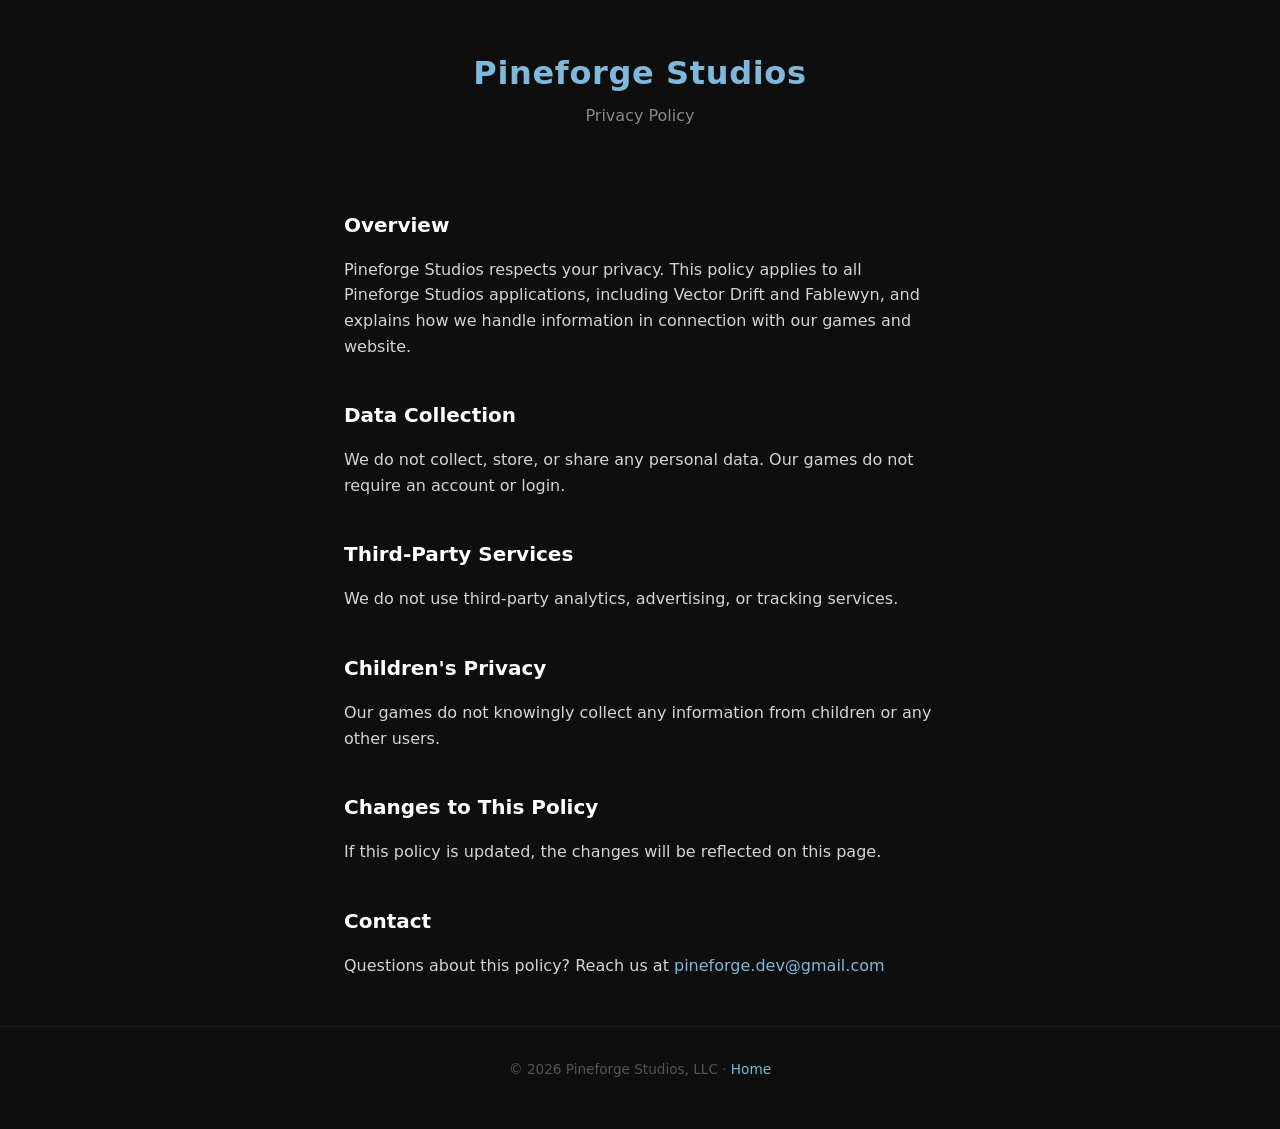
==== privacy.html @ 2ef28e93 "Add Vector Drift Google Play link and update privacy policy scope - Added placeholder Google Play li" ====
<!DOCTYPE html>
<html lang="en">
<head>
  <meta charset="UTF-8">
  <meta name="viewport" content="width=device-width, initial-scale=1.0">
  <meta name="description" content="Privacy Policy — Pineforge Studios">
  <title>Privacy Policy — Pineforge Studios</title>
  <link rel="stylesheet" href="style.css">
</head>
<body>

  <header class="site-header">
    <h1 class="studio-name"><a href="index.html">Pineforge Studios</a></h1>
    <p class="tagline">Privacy Policy</p>
  </header>

  <main>
    <section class="section">
      <h2>Overview</h2>
      <p>Pineforge Studios respects your privacy. This policy applies to all Pineforge Studios applications, including Vector Drift and Fablewyn, and explains how we handle information in connection with our games and website.</p>
    </section>

    <section class="section">
      <h2>Data Collection</h2>
      <p>We do not collect, store, or share any personal data. Our games do not require an account or login.</p>
    </section>

    <section class="section">
      <h2>Third-Party Services</h2>
      <p>We do not use third-party analytics, advertising, or tracking services.</p>
    </section>

    <section class="section">
      <h2>Children's Privacy</h2>
      <p>Our games do not knowingly collect any information from children or any other users.</p>
    </section>

    <section class="section">
      <h2>Changes to This Policy</h2>
      <p>If this policy is updated, the changes will be reflected on this page.</p>
    </section>

    <section class="section">
      <h2>Contact</h2>
      <p>Questions about this policy? Reach us at <a href="mailto:pineforge.dev@gmail.com">pineforge.dev@gmail.com</a></p>
    </section>
  </main>

  <footer class="site-footer">
    <p>&copy; 2026 Pineforge Studios, LLC &middot; <a href="index.html">Home</a></p>
  </footer>

</body>
</html>
---- style.css ----
/* ── Reset & Base ───────────────────────────────────── */
*,
*::before,
*::after {
  margin: 0;
  padding: 0;
  box-sizing: border-box;
}

html {
  font-size: 16px;
  -webkit-text-size-adjust: 100%;
}

body {
  font-family: "Segoe UI", system-ui, -apple-system, Helvetica, Arial, sans-serif;
  background-color: #0e0e0e;
  color: #d4d4d4;
  line-height: 1.6;
  min-height: 100vh;
  display: flex;
  flex-direction: column;
}

/* ── Layout ─────────────────────────────────────────── */
.site-header,
.site-footer {
  text-align: center;
  padding: 2rem 1.5rem;
}

.site-header {
  padding-top: 3rem;
}

main {
  flex: 1;
  max-width: 640px;
  margin: 0 auto;
  padding: 2rem 1.5rem;
  width: 100%;
}

/* ── Typography ─────────────────────────────────────── */
h1 {
  font-size: 2rem;
  font-weight: 700;
  color: #ffffff;
  letter-spacing: 0.02em;
}

h2 {
  font-size: 1.25rem;
  font-weight: 600;
  color: #ffffff;
  margin-bottom: 1rem;
}

p {
  margin-bottom: 1rem;
}

ul {
  margin-bottom: 1rem;
  padding-left: 1.25rem;
  color: #d4d4d4;
}

li {
  margin-bottom: 0.25rem;
}

/* ── Links ──────────────────────────────────────────── */
a {
  color: #7eb8da;
  text-decoration: none;
}

a:hover {
  text-decoration: underline;
}

/* ── Header ─────────────────────────────────────────── */
.site-logo {
  width: 48px;
  height: 48px;
  margin-bottom: 0.75rem;
}

.studio-name {
  margin-bottom: 0.25rem;
}

.tagline {
  font-size: 1rem;
  color: #888888;
}

h3 {
  font-size: 1.05rem;
  font-weight: 600;
  color: #ffffff;
  margin-top: 1.5rem;
  margin-bottom: 0.25rem;
}

.badge {
  font-size: 0.75rem;
  font-weight: 500;
  color: #888888;
  border: 1px solid #333333;
  border-radius: 3px;
  padding: 0.1em 0.4em;
  vertical-align: middle;
  margin-left: 0.25rem;
}

/* ── Sections ───────────────────────────────────────── */
.section {
  margin-bottom: 2.5rem;
}

.section:last-child {
  margin-bottom: 0;
}

/* ── Footer ─────────────────────────────────────────── */
.site-footer {
  font-size: 0.85rem;
  color: #555555;
  border-top: 1px solid #1a1a1a;
}

/* ── Responsive ─────────────────────────────────────── */
@media (max-width: 480px) {
  h1 {
    font-size: 1.5rem;
  }

  main {
    padding: 1.5rem 1rem;
  }
}
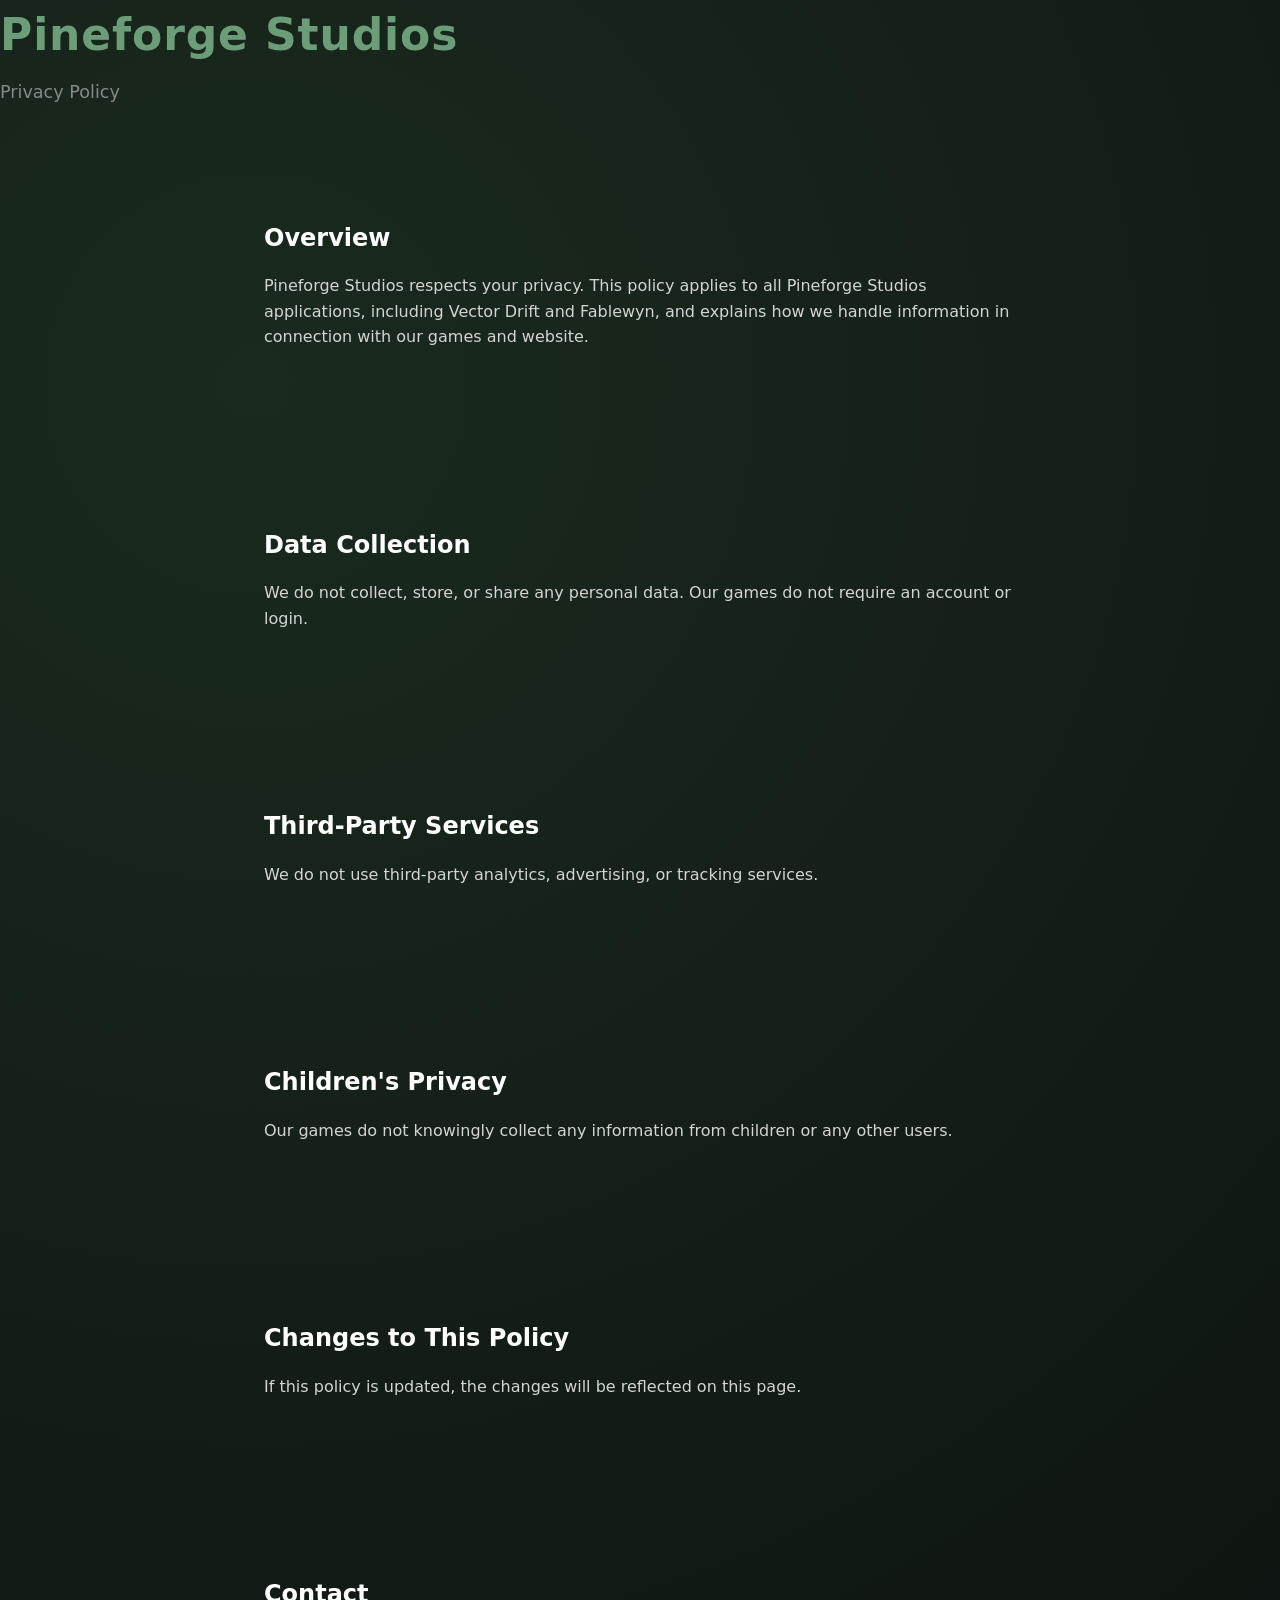
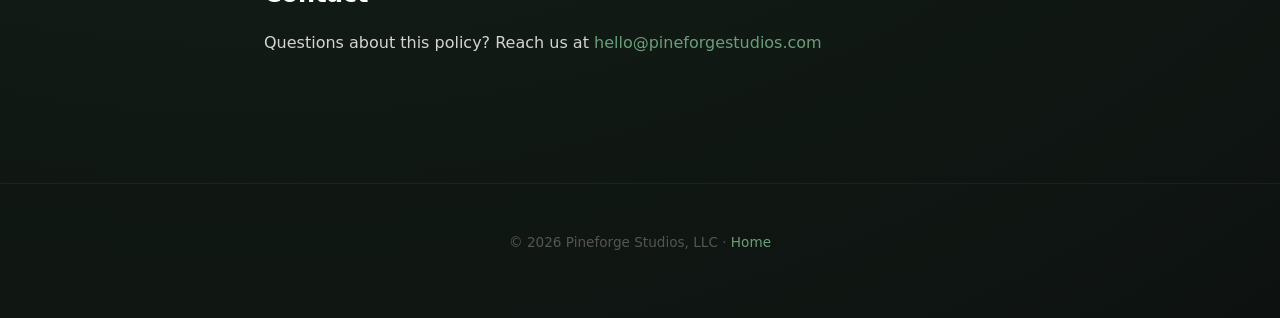
==== commit 9a7bfe5c: "Update contact email to hello@pineforgestudios.com" ====
--- a/privacy.html
+++ b/privacy.html
@@ -42,7 +42,7 @@
 
     <section class="section">
       <h2>Contact</h2>
-      <p>Questions about this policy? Reach us at <a href="mailto:pineforge.dev@gmail.com">pineforge.dev@gmail.com</a></p>
+      <p>Questions about this policy? Reach us at <a href="mailto:hello@pineforgestudios.com">hello@pineforgestudios.com</a></p>
     </section>
   </main>
 
--- a/style.css
+++ b/style.css
@@ -10,11 +10,12 @@
 html {
   font-size: 16px;
   -webkit-text-size-adjust: 100%;
+  scroll-behavior: smooth;
 }
 
 body {
   font-family: "Segoe UI", system-ui, -apple-system, Helvetica, Arial, sans-serif;
-  background-color: #0e0e0e;
+  background: radial-gradient(circle at 20% 20%, #1a2a1e, #0d1210);
   color: #d4d4d4;
   line-height: 1.6;
   min-height: 100vh;
@@ -22,26 +23,138 @@
   flex-direction: column;
 }
 
-/* ── Layout ─────────────────────────────────────────── */
-.site-header,
-.site-footer {
+/* ── Nav Bar ───────────────────────────────────────── */
+.nav-bar {
+  position: fixed;
+  top: 0;
+  left: 0;
+  right: 0;
+  display: flex;
+  justify-content: space-between;
+  align-items: center;
+  padding: 1rem 2rem;
+  background: rgba(13, 18, 16, 0.85);
+  backdrop-filter: blur(10px);
+  z-index: 100;
+  border-bottom: 1px solid rgba(255, 255, 255, 0.05);
+}
+
+.nav-logo {
+  font-size: 1rem;
+  font-weight: 700;
+  color: #6b9e78;
+}
+
+.nav-links {
+  display: flex;
+  gap: 1.5rem;
+}
+
+.nav-links a {
+  font-size: 0.9rem;
+  color: #999999;
+  text-decoration: none;
+}
+
+.nav-links a:hover {
+  color: #ffffff;
+  text-decoration: none;
+}
+
+/* ── Hero ──────────────────────────────────────────── */
+.hero {
+  display: flex;
+  flex-direction: column;
+  align-items: center;
+  justify-content: center;
   text-align: center;
-  padding: 2rem 1.5rem;
-}
-
-.site-header {
-  padding-top: 3rem;
-}
-
+  min-height: 100vh;
+  padding: 6rem 1.5rem 4rem;
+}
+
+.site-logo {
+  width: 56px;
+  height: 56px;
+  margin-bottom: 1.5rem;
+}
+
+.hero-tag {
+  display: inline-block;
+  font-size: 0.75rem;
+  font-weight: 600;
+  letter-spacing: 0.15em;
+  color: #6b9e78;
+  border: 1px solid rgba(107, 158, 120, 0.3);
+  border-radius: 20px;
+  padding: 0.3em 1em;
+  margin-bottom: 1.5rem;
+}
+
+.studio-name {
+  font-size: 2.75rem;
+  font-weight: 700;
+  color: #ffffff;
+  letter-spacing: 0.02em;
+  margin-bottom: 0.5rem;
+}
+
+.tagline {
+  font-size: 1.1rem;
+  color: #888888;
+  margin-bottom: 2rem;
+  max-width: 400px;
+}
+
+.hero-buttons {
+  display: flex;
+  gap: 1rem;
+}
+
+/* ── Buttons ───────────────────────────────────────── */
+.btn {
+  display: inline-block;
+  padding: 0.65rem 1.5rem;
+  border-radius: 6px;
+  font-size: 0.9rem;
+  font-weight: 600;
+  text-decoration: none;
+  cursor: pointer;
+}
+
+.btn:hover {
+  text-decoration: none;
+}
+
+.btn-primary {
+  background: #6b9e78;
+  color: #0d1210;
+}
+
+.btn-primary:hover {
+  background: #82b48e;
+}
+
+.btn-outline {
+  background: transparent;
+  color: #d4d4d4;
+  border: 1px solid #333333;
+}
+
+.btn-outline:hover {
+  border-color: #555555;
+  color: #ffffff;
+}
+
+/* ── Layout ────────────────────────────────────────── */
 main {
   flex: 1;
-  max-width: 640px;
+  max-width: 800px;
   margin: 0 auto;
-  padding: 2rem 1.5rem;
+  padding: 0 1.5rem;
   width: 100%;
 }
 
-/* ── Typography ─────────────────────────────────────── */
+/* ── Typography ────────────────────────────────────── */
 h1 {
   font-size: 2rem;
   font-weight: 700;
@@ -50,10 +163,17 @@
 }
 
 h2 {
-  font-size: 1.25rem;
+  font-size: 1.5rem;
+  font-weight: 700;
+  color: #ffffff;
+  margin-bottom: 1rem;
+}
+
+h3 {
+  font-size: 1.1rem;
   font-weight: 600;
   color: #ffffff;
-  margin-bottom: 1rem;
+  margin-bottom: 0.5rem;
 }
 
 p {
@@ -70,9 +190,9 @@
   margin-bottom: 0.25rem;
 }
 
-/* ── Links ──────────────────────────────────────────── */
+/* ── Links ─────────────────────────────────────────── */
 a {
-  color: #7eb8da;
+  color: #6b9e78;
   text-decoration: none;
 }
 
@@ -80,32 +200,81 @@
   text-decoration: underline;
 }
 
-/* ── Header ─────────────────────────────────────────── */
-.site-logo {
-  width: 48px;
-  height: 48px;
+/* ── Section Labels ────────────────────────────────── */
+.section-label {
+  display: block;
+  font-size: 0.75rem;
+  font-weight: 600;
+  letter-spacing: 0.15em;
+  color: #6b9e78;
+  margin-bottom: 0.5rem;
+}
+
+/* ── Sections ──────────────────────────────────────── */
+.section {
+  padding: 5rem 0;
+}
+
+/* ── Cards ─────────────────────────────────────────── */
+.card-grid {
+  display: grid;
+  grid-template-columns: 1fr;
+  gap: 1.5rem;
+  margin-top: 2rem;
+}
+
+.card {
+  background: rgba(255, 255, 255, 0.03);
+  border: 1px solid rgba(255, 255, 255, 0.06);
+  border-radius: 10px;
+  padding: 1.75rem;
+  position: relative;
+  overflow: hidden;
+}
+
+.card-accent {
+  height: 3px;
+  position: absolute;
+  top: 0;
+  left: 0;
+  right: 0;
+}
+
+.accent-cyan {
+  background: #6b9e78;
+}
+
+.accent-purple {
+  background: #c4a265;
+}
+
+.accent-green {
+  background: #7bb89e;
+}
+
+.card h3 {
+  margin-top: 0;
+}
+
+.card p {
+  color: #999999;
+  font-size: 0.95rem;
   margin-bottom: 0.75rem;
 }
 
-.studio-name {
-  margin-bottom: 0.25rem;
-}
-
-.tagline {
-  font-size: 1rem;
-  color: #888888;
-}
-
-h3 {
-  font-size: 1.05rem;
-  font-weight: 600;
-  color: #ffffff;
-  margin-top: 1.5rem;
-  margin-bottom: 0.25rem;
-}
-
+.card p:last-child {
+  margin-bottom: 0;
+}
+
+.card-links {
+  display: flex;
+  gap: 1rem;
+  font-size: 0.85rem;
+}
+
+/* ── Badge ─────────────────────────────────────────── */
 .badge {
-  font-size: 0.75rem;
+  font-size: 0.7rem;
   font-weight: 500;
   color: #888888;
   border: 1px solid #333333;
@@ -115,29 +284,66 @@
   margin-left: 0.25rem;
 }
 
-/* ── Sections ───────────────────────────────────────── */
-.section {
-  margin-bottom: 2.5rem;
-}
-
-.section:last-child {
-  margin-bottom: 0;
-}
-
-/* ── Footer ─────────────────────────────────────────── */
+/* ── Footer ────────────────────────────────────────── */
 .site-footer {
+  text-align: center;
+  padding: 3rem 1.5rem;
   font-size: 0.85rem;
   color: #555555;
-  border-top: 1px solid #1a1a1a;
-}
-
-/* ── Responsive ─────────────────────────────────────── */
-@media (max-width: 480px) {
-  h1 {
-    font-size: 1.5rem;
+  border-top: 1px solid rgba(255, 255, 255, 0.05);
+  margin-top: 2rem;
+}
+
+.footer-name {
+  display: block;
+  font-size: 1rem;
+  font-weight: 700;
+  color: #6b9e78;
+  margin-bottom: 0.5rem;
+}
+
+/* ── Responsive ────────────────────────────────────── */
+@media (min-width: 600px) {
+  .card-grid {
+    grid-template-columns: 1fr 1fr;
+  }
+}
+
+@media (max-width: 600px) {
+  .nav-bar {
+    padding: 0.75rem 1rem;
+  }
+
+  .nav-logo {
+    font-size: 0.9rem;
+  }
+
+  .nav-links {
+    gap: 1rem;
+  }
+
+  .nav-links a {
+    font-size: 0.8rem;
+  }
+
+  .studio-name {
+    font-size: 2rem;
+  }
+
+  .hero {
+    padding: 5rem 1rem 3rem;
+  }
+
+  .hero-buttons {
+    flex-direction: column;
+    align-items: center;
+  }
+
+  .section {
+    padding: 3rem 0;
   }
 
   main {
-    padding: 1.5rem 1rem;
-  }
-}
+    padding: 0 1rem;
+  }
+}
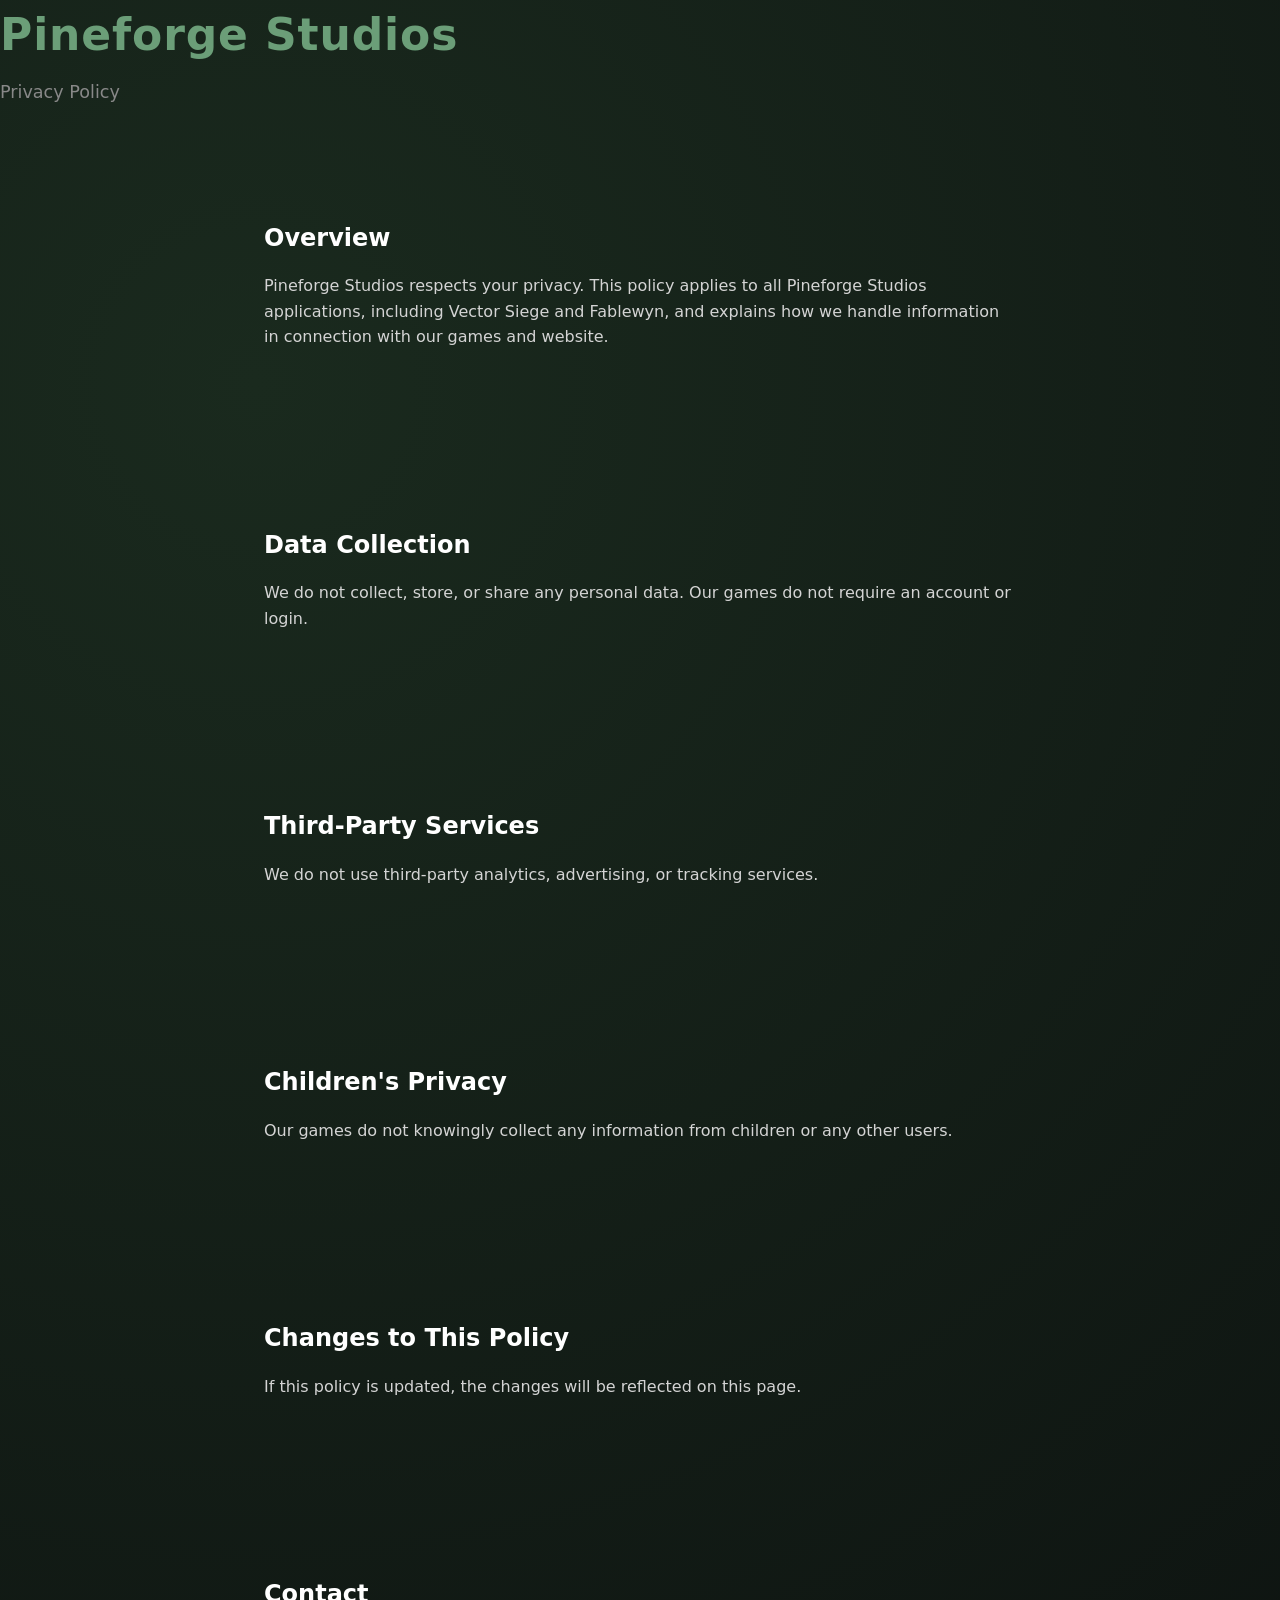
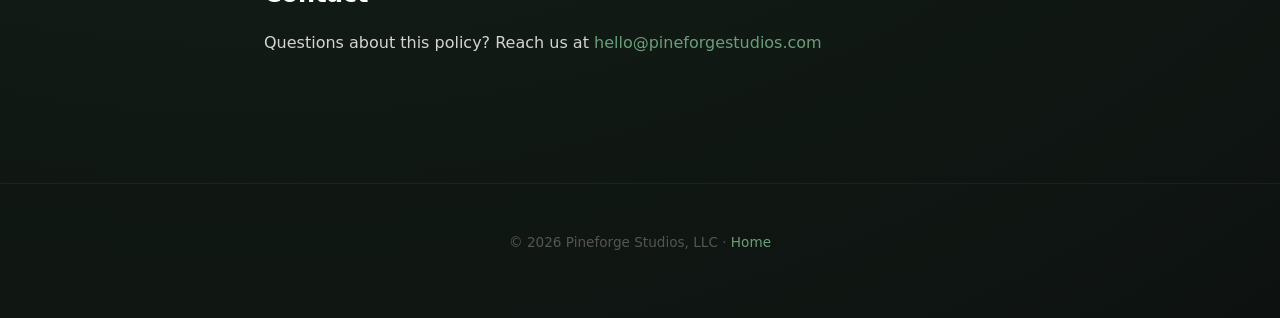
==== commit bffd7e0f: "Rename Vector Drift to Vector Siege Update all user-facing references across the site, app card, and" ====
--- a/privacy.html
+++ b/privacy.html
@@ -17,7 +17,7 @@
   <main>
     <section class="section">
       <h2>Overview</h2>
-      <p>Pineforge Studios respects your privacy. This policy applies to all Pineforge Studios applications, including Vector Drift and Fablewyn, and explains how we handle information in connection with our games and website.</p>
+      <p>Pineforge Studios respects your privacy. This policy applies to all Pineforge Studios applications, including Vector Siege and Fablewyn, and explains how we handle information in connection with our games and website.</p>
     </section>
 
     <section class="section">
